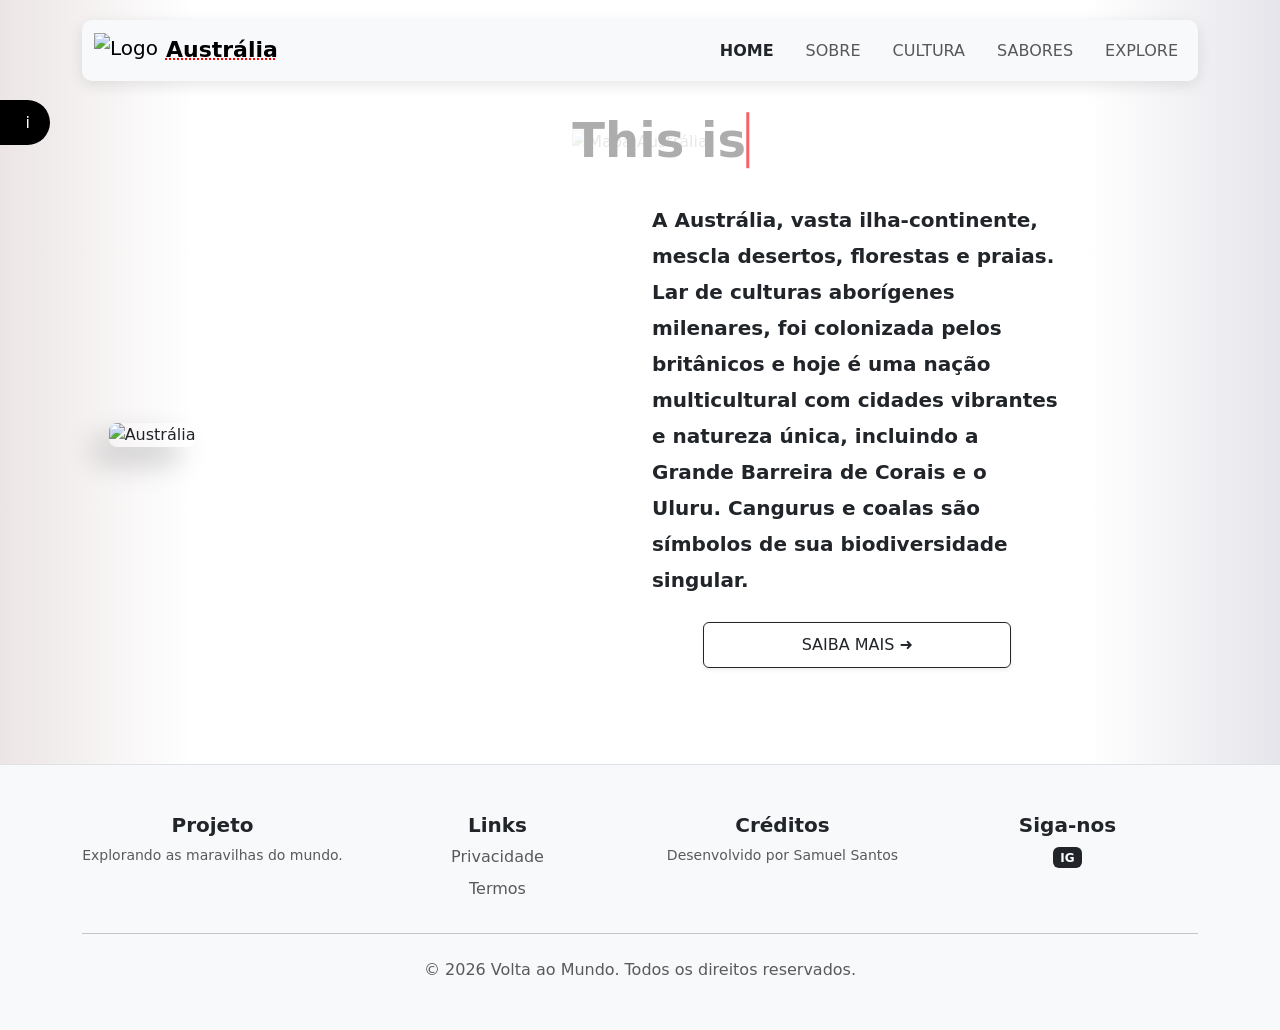
==== docs/index.html @ b86ff8d9 "add /docs" ====
<!DOCTYPE html>
<html lang="pt-br">

<head>
    <meta charset="UTF-8">
    <meta name="viewport" content="width=device-width, initial-scale=1.0">
    <title>Home | Um mundo de aventuras</title>
    <link rel="icon" href="https://cdn-icons-png.flaticon.com/128/323/323367.png">
    <link rel="stylesheet" href="Style/home.css">
    <link href="https://cdn.jsdelivr.net/npm/bootstrap@5.3.0/dist/css/bootstrap.min.css" rel="stylesheet">
    <link rel="stylesheet" href="https://cdnjs.cloudflare.com/ajax/libs/aos/2.3.4/aos.css">
    <link rel="stylesheet" href="https://cdnjs.cloudflare.com/ajax/libs/animate.css/4.1.1/animate.min.css">
    <link href="https://fonts.googleapis.com/css2?family=Poppins:wght@300;400;600;700&display=swap" rel="stylesheet">


</head>

<body>

    <div class="botao-flutuante animate__animated animate__bounceInLeft" data-bs-toggle="modal"
        data-bs-target="#infoModal">i</div>

    <div class="container">
        <nav class="navbar navbar-expand-lg custom-nav animate__animated animate__fadeIn">
            <div class="container-fluid">
                <a class="navbar-brand d-flex align-items-center" href="#">
                    <img src="https://cdn-icons-png.flaticon.com/128/323/323367.png" alt="Logo" height="35"
                        class="me-2">
                    <h1>Austrália</h1>
                </a>
                <button class="navbar-toggler border-0" type="button" data-bs-toggle="collapse"
                    data-bs-target="#navbarNav">
                    <span class="navbar-toggler-icon"></span>
                </button>
                <div class="collapse navbar-collapse" id="navbarNav">
                    <ul class="navbar-nav ms-auto gap-3">
                        <li class="nav-item"><a class="nav-link fw-bold text-dark" href="index.html">HOME</a></li>
                        <li class="nav-item"><a class="nav-link" href="Pages/sobre.html">SOBRE</a></li>
                        <li class="nav-item"><a class="nav-link" href="Pages/cultura.html">CULTURA</a></li>
                        <li class="nav-item"><a class="nav-link" href="Pages/sabores.html">SABORES</a></li>
                        <li class="nav-item"><a class="nav-link" href="Pages/explore.html">EXPLORE</a></li>
                    </ul>
                </div>
            </div>
        </nav>
    </div>



    <div class="container text-center my-5">
        <div class="position-relative d-inline-block">

            <img class="foco-mapa img-fluid"
                src="https://static.vecteezy.com/ti/vetor-gratis/p1/3668495-doodle-freehand-drawing-of-australia-map-gratis-vetor.jpg"
                alt="Mapa Austrália" style="opacity: 0.1;">

            <div class="position-absolute top-50 start-50 translate-middle w-100">
                <h1 class="typing-box m-0">
                    This is <span class="typing"></span>
                </h1>
            </div>

        </div>
    </div>

    <div class="row align-items-center g-4 mt-24 pb-5">
        <div class="col-md-1"></div>
        <div class="col-md-4" data-aos="fade-right">
            <img src="https://australiancentre.com.br/wp-content/uploads/2020/06/original-95ba7bf3b1d31497abc528a3805ad2f0-768x512.jpeg"
                class="img-fluid card1-img" alt="Austrália">
        </div>
        
        <div class="col-md-1"></div>
        <div class="col-md-4" data-aos="fade-left">
            <h2 class="h5 fw-semibold text-justify mb-4" style="line-height: 1.8;">
                A Austrália, vasta ilha-continente, mescla desertos, florestas e praias. Lar de culturas aborígenes
                milenares, foi colonizada pelos britânicos e hoje é uma nação multicultural com cidades vibrantes e
                natureza única, incluindo a Grande Barreira de Corais e o Uluru. Cangurus e coalas são símbolos de
                sua biodiversidade singular.
            </h2>
            <a class="btn btn-outline-dark w-75 shadow-sm" style="margin-left: 12.5%; padding: 10px 0px;" href="https://pt.m.wikipedia.org/wiki/Austr%C3%A1lia"
                target="_blank">
                SAIBA MAIS ➜
            </a>
        </div>
        <div class="col-md-1"></div>
    </div>


    </div>

    <footer class="py-5 mt-5">
        <div class="container text-center">
            <div class="row row-cols-1 row-cols-sm-2 row-cols-md-4 g-4">
                <div class="col">
                    <h5 class="fw-bold">Projeto</h5>
                    <p class="small text-muted">Explorando as maravilhas do mundo.</p>
                </div>
                <div class="col">
                    <h5 class="fw-bold">Links</h5>
                    <ul class="nav flex-column">
                        <li class="nav-item mb-2"><a href="https://policies.google.com/privacy?hl=pt-BR" target="_blank"
                                class="nav-link p-0 text-muted">Privacidade</a></li>
                        <li class="nav-item mb-2"><a href="https://policies.google.com/terms?hl=pt-BR" target="_blank"
                                class="nav-link p-0 text-muted">Termos</a></li>
                    </ul>
                </div>
                <div class="col">
                    <h5 class="fw-bold">Créditos</h5>
                    <p class="small text-muted">Desenvolvido por Samuel Santos</p>
                </div>
                <div class="col">
                    <h5 class="fw-bold">Siga-nos</h5>
                    <div class="d-flex justify-content-center gap-3">
                        <a style="text-decoration: none;" href="https://instagram.com/australia" target="_blank"><span
                                class="badge bg-dark">IG</span></a>
                    </div>
                </div>
            </div>
            <hr class="my-4">
            <p class="text-muted mb-0">&copy; 2026 Volta ao Mundo. Todos os direitos reservados.</p>
        </div>
    </footer>

    <div class="modal fade" id="infoModal" tabindex="-1">
        <div class="modal-dialog modal-dialog-centered">
            <div class="modal-content rounded-4 border-0 shadow">
                <div class="modal-header border-0">
                    <h5 class="modal-title fw-bold">Informações do Projeto</h5>
                    <button type="button" class="btn-close" data-bs-dismiss="modal"></button>
                </div>
                <div class="modal-body text-center p-4">
                    <img src="https://cdn-icons-png.flaticon.com/128/323/323367.png" height="60" class="mb-3">
                    <p><strong>Desenvolvido por:</strong> Samuel Santos</p>
                    <p class="text-muted">Projeto focado em demonstrar a beleza e cultura da Austrália utilizando
                        tecnologias modernas.</p>
                    <div class="alert alert-info py-2 small">Copyright @ 2026 - Volta ao Mundo</div>
                </div>
            </div>
        </div>
    </div>

    <script src="https://cdn.jsdelivr.net/npm/bootstrap@5.3.0/dist/js/bootstrap.bundle.min.js"></script>
    <script src="https://cdnjs.cloudflare.com/ajax/libs/aos/2.3.4/aos.js"></script>
    <script>
        AOS.init({ duration: 1000, once: true });
        document.addEventListener('contextmenu', e => e.target.tagName === 'IMG' && e.preventDefault());

        // Typing Effect
        const words = ["Sydney Opera House", "Great Barrier Reef", "Kangaroo Country", "Land of Sunshine"];
        const typingElement = document.querySelector(".typing");
        let wordIndex = 0, charIndex = 0, isDeleting = false;

        function typeEffect() {
            const currentWord = words[wordIndex];
            typingElement.textContent = currentWord.slice(0, charIndex);
            if (!isDeleting && charIndex < currentWord.length) {
                charIndex++;
                setTimeout(typeEffect, 100);
            } else if (isDeleting && charIndex > 0) {
                charIndex--;
                setTimeout(typeEffect, 50);
            } else {
                isDeleting = !isDeleting;
                if (!isDeleting) wordIndex = (wordIndex + 1) % words.length;
                setTimeout(typeEffect, 1200);
            }
        }
        typeEffect();
    </script>
</body>

</html>
---- docs/Style/home.css ----
body {
    font-family: 'Poppins', sans-serif;
    background: linear-gradient(90deg,
            rgba(64, 0, 0, 0.1) 0%,
            rgba(255, 255, 255, 1) 15%,
            rgba(255, 255, 255, 1) 85%,
            rgba(8, 0, 59, 0.1) 100%);
    background-attachment: fixed;
    min-height: 100vh;
    
}
@media (max-width: 768px) {
    body {
        
        background-color: #012169;
    }
    .container{
        max-width: 90%;
    }
}

.custom-nav {
    background-color: #f8f9fa;
    border-radius: 10px;
    box-shadow: 0 4px 15px rgba(0, 0, 0, 0.1);
    margin-top: 20px;
    padding: 0.8rem 2rem;
}


.navbar-brand h1 {
    font-size: 22px;
    margin: 0;
    font-weight: 700;
    text-decoration: underline dotted red 2px;
}
.foco-mapa {
    opacity: 0.1;
    margin: 0 auto;
}

.typing-box {
    font-size: clamp(1.5rem, 5vw, 3rem);
    color: #adadad;
    font-weight: 700;
    white-space: nowrap;
}

.typing {
    background-image: linear-gradient(to right, #012169, #e4002b);
    -webkit-background-clip: text;
    background-clip: text;
    color: transparent;
    border-right: 3px solid #f56565;
}

.card1-img {
    box-shadow: -15px 15px 30px rgba(0, 0, 0, 0.2);
    border-radius: 8px;
    transition: 0.4s;
}


.botao-flutuante {
    position: fixed;
    top: 100px;
    left: -90px;
    background: #000;
    color: #fff;
    width: 140px;
    height: 45px;
    border-radius: 0 25px 25px 0;
    text-align: right;
    padding-right: 20px;
    line-height: 45px;
    cursor: pointer;
    z-index: 1050;
    transition: 0.3s;
}

.botao-flutuante:hover {
    left: -80px;
}

footer {
    background: #f8f9fa;
    border-top: 1px solid #dee2e6;
}
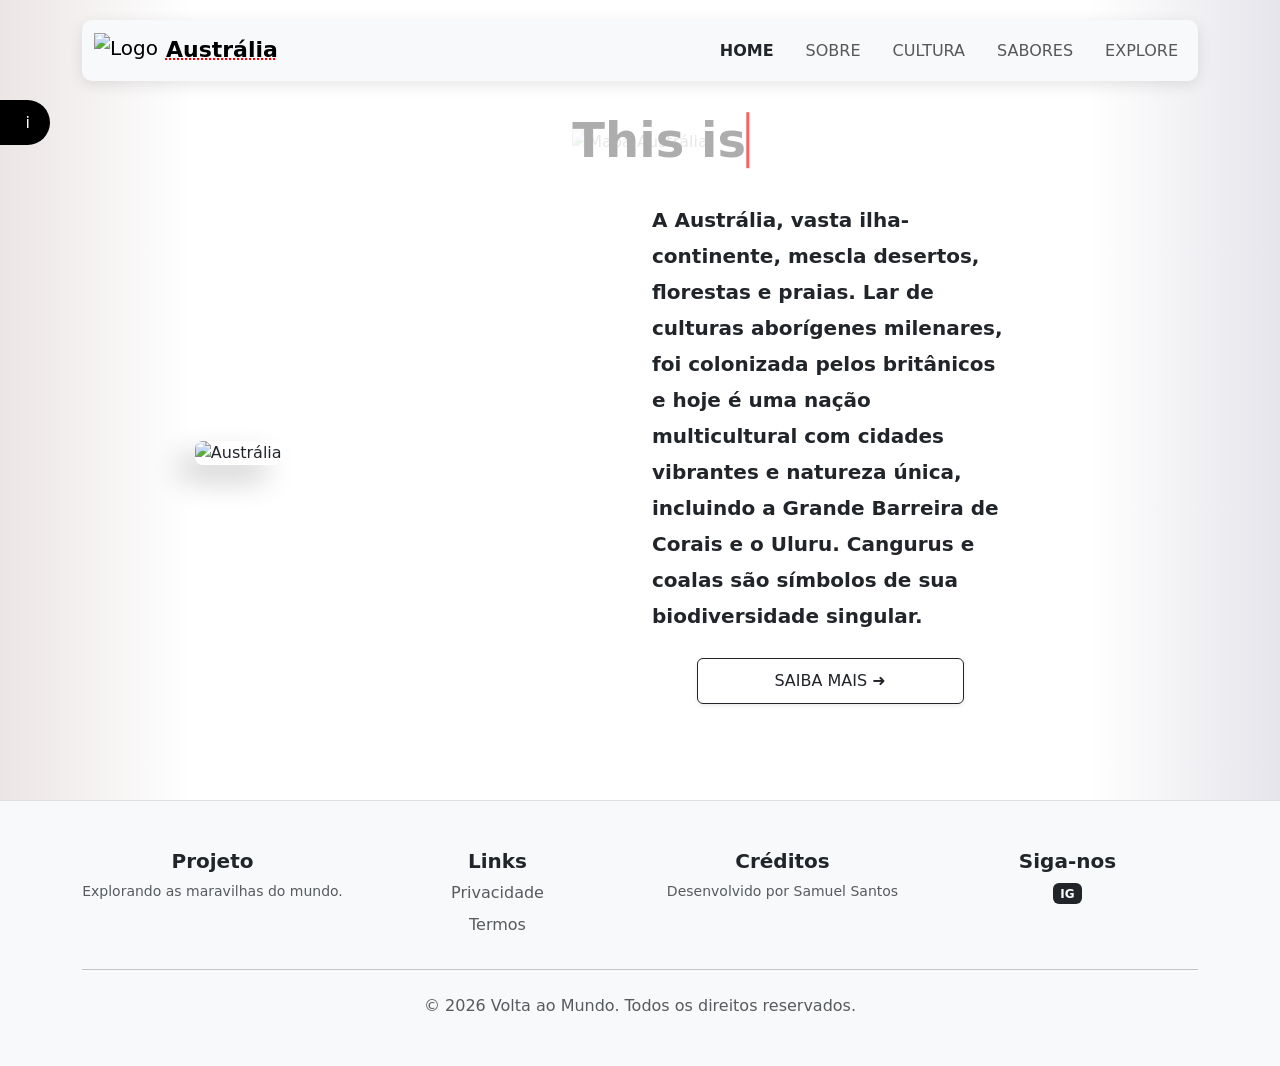
==== commit 42738177: "alter imagem and home" ====
--- a/docs/index.html
+++ b/docs/index.html
@@ -62,30 +62,30 @@
 
         </div>
     </div>
+    <div class="container">
+        <div class="row align-items-center g-4 mt-24 pb-5">
+            <div class="col-md-1"></div>
+            <div class="col-md-4" data-aos="fade-right">
+                <img src="https://australiancentre.com.br/wp-content/uploads/2020/06/original-95ba7bf3b1d31497abc528a3805ad2f0-768x512.jpeg"
+                    class="img-fluid card1-img " style=" width: 90%; margin-left: 5%;" alt="Austrália">
+            </div>
 
-    <div class="row align-items-center g-4 mt-24 pb-5">
-        <div class="col-md-1"></div>
-        <div class="col-md-4" data-aos="fade-right">
-            <img src="https://australiancentre.com.br/wp-content/uploads/2020/06/original-95ba7bf3b1d31497abc528a3805ad2f0-768x512.jpeg"
-                class="img-fluid card1-img" alt="Austrália">
+            <div class="col-md-1"></div>
+            <div class="col-md-4" data-aos="fade-left">
+                <h2 class="h5 fw-semibold text-justify mb-4" style="line-height: 1.8;">
+                    A Austrália, vasta ilha-continente, mescla desertos, florestas e praias. Lar de culturas aborígenes
+                    milenares, foi colonizada pelos britânicos e hoje é uma nação multicultural com cidades vibrantes e
+                    natureza única, incluindo a Grande Barreira de Corais e o Uluru. Cangurus e coalas são símbolos de
+                    sua biodiversidade singular.
+                </h2>
+                <a class="btn btn-outline-dark w-75 shadow-sm" style="margin-left: 12.5%; padding: 10px 0px;"
+                    href="https://pt.m.wikipedia.org/wiki/Austr%C3%A1lia" target="_blank">
+                    SAIBA MAIS ➜
+                </a>
+            </div>
+            <div class="col-md-1"></div>
         </div>
-        
-        <div class="col-md-1"></div>
-        <div class="col-md-4" data-aos="fade-left">
-            <h2 class="h5 fw-semibold text-justify mb-4" style="line-height: 1.8;">
-                A Austrália, vasta ilha-continente, mescla desertos, florestas e praias. Lar de culturas aborígenes
-                milenares, foi colonizada pelos britânicos e hoje é uma nação multicultural com cidades vibrantes e
-                natureza única, incluindo a Grande Barreira de Corais e o Uluru. Cangurus e coalas são símbolos de
-                sua biodiversidade singular.
-            </h2>
-            <a class="btn btn-outline-dark w-75 shadow-sm" style="margin-left: 12.5%; padding: 10px 0px;" href="https://pt.m.wikipedia.org/wiki/Austr%C3%A1lia"
-                target="_blank">
-                SAIBA MAIS ➜
-            </a>
-        </div>
-        <div class="col-md-1"></div>
     </div>
-
 
     </div>
 
